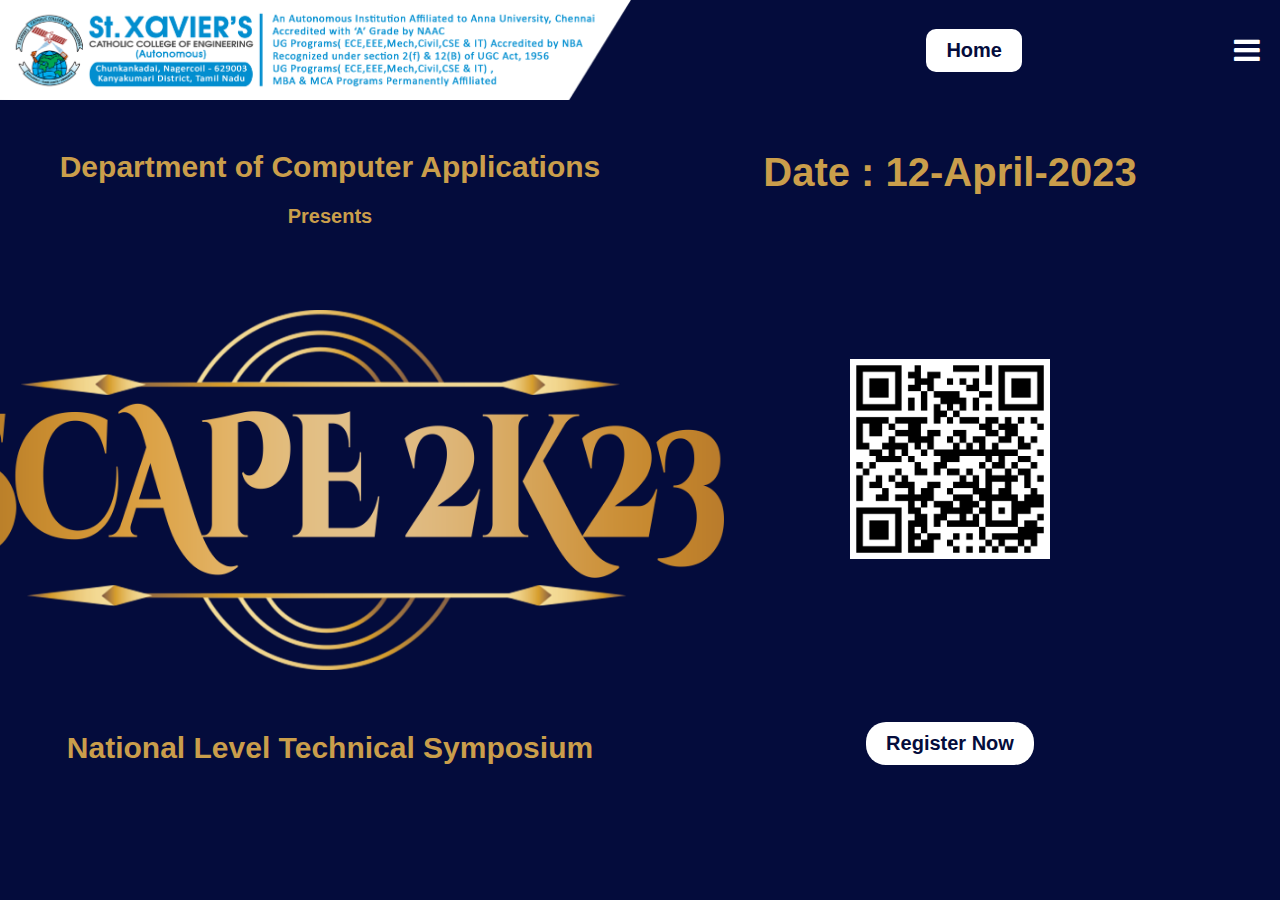
==== index.html @ 13601030 "Add files via upload" ====
<!DOCTYPE html>
<html lang="en">
<head>
    <meta charset="UTF-8">
    <meta http-equiv="X-UA-Compatible" content="IE=edge">
    <meta name="viewport" content="width=device-width, initial-scale=1.0">
    <link rel="stylesheet" href="style.css">
    <link rel="stylesheet" href="styler.css">
    <link rel="stylesheet" href="https://cdnjs.cloudflare.com/ajax/libs/font-awesome/4.7.0/css/font-awesome.min.css">
    <title>Scape-2k23</title>
</head>
<body>
    <div class="header">
        <div class="navbar">
            <div class="logo">
                <img src="images/clg-logoF.png" class="logo1"> 
                <img src="images/logo2.png" class="logo2"> 
            </div>
            <div class="navlist">
                <a href="#" class="evn en">Home</a>
                <input type="checkbox" id="click">
                <label for="click" class="menu-btn">
                    <i class="fa fa-bars"></i>
                </label>
                <ul>
                    <li><a class="active" href="#">Home</a></li>
                    <li><a href="events.html">Events</a></li>
                    <li><a href="https://forms.gle/CDaUSRPEGo5kpRst8" target="_blank">Register</a></li>
                    <li><a href="about.html">About</a></li>
                    <li><a href="contact.html">Contact</a></li>
                </ul>
            </div>
        </div>
    </div>
   
    <div class="banner">
        <div class="box">
            <p class="Head" >Department of <span></span> Computer Applications <h6>Presents</h6></p>
           
            <img class="tit"  src="images/tilte.png" alt="">
            <p class="Head" >National Level <span></span> Technical Symposium</p>
        </div>
        <div class="box">
            <div class="date">Date : 12-April-2023</div>
            <img class="qr" src="images/qrcode.png" alt="">
            <a href="https://forms.gle/CDaUSRPEGo5kpRst8" target="_blank" class="button">Register Now</a>
           
        </div>
       
    </div>
   <div class="copy">
    <p>copyright &#169; XACA</p>
   </div>
    
</body>
</html>
---- style.css ----
*{
    margin: 0;
    padding: 0;
    box-sizing: border-box;
    font-size: 20px;
    font-family: Arial, Helvetica, sans-serif;
    font-weight: bold;
    color: #ca9e4b;
}
body{
    background-color: #040c3c;
}
body::-webkit-scrollbar {
    display: none; 
  }
.header{
    min-height: 100px;
}
.navbar{
    display: flex;
    position: fixed;
    align-items: center;
    justify-content: center;
    width: 100%;
    height: 100px;
    background-color: #040c3c;
}
.navbar .logo{
    width: 70%;
    height: 100%;
}
.navbar .logo img{
    max-width: 100%;
    height: 100%;
}
.navbar .logo .logo2{
    display: none;
}
.navbar .navlist{
    display: flex;
    align-items: center;
    justify-content: flex-end;
    flex-wrap: wrap;
    width: 30%;
    height: 100%;   
}
.navbar .navlist ul li{
    list-style: none;
    display: inline;
    margin-right: 30px;
}
.navbar .navlist ul li a{
    list-style: none;
    text-decoration: none;
}
.navbar .navlist ul{ 
    list-style: none;
}
.navbar .menu-btn i{
    color: #fff;
    font-size: 30px;
    margin: 20px;
    cursor: pointer;

}
  input[type="checkbox"]{
    display: none;
  }
.navlist ul li{
    display: inline-block;
    padding: 10px;
}
.navlist ul li a{
    text-decoration: none;
    color: white;
   
}
.navlist ul li a.active,
.navlist ul li a:hover{
    color:#ca9e4b;
}
.navlist .menu-btn {
    display: flex;
    align-items:start;
    justify-content:center;
    background:none;
}
#click:checked ~ .menu-btn i:before{
    content: "\f00d";
}
.navlist ul{
    position: fixed;
    top: 100px;
    left: -100%;
    height: 100%;
    width: 20%;
    text-align: center;
    display: block;
    transition: all 0.3s ease;
    background-color: black;
}
#click:checked ~ ul{
    left: 0;
    right: 0;
}
.navlist ul li{
    width: 100%;
}
.navlist ul li a{
    width: 100%;
    display: block;
    transition: 0.6s cubic-bezier(0.68, -0.55, 0.265, 1.55);
}
#click:checked ~ ul li a{
    margin: 0px;
}
.banner{
    display: flex;
    justify-content: center;
    align-items: center;
    flex-wrap: wrap;
    flex-direction: row;
    margin: 20px;
  }
.Head{
    font-size: 30px;
    
}
.now{
    text-decoration: none;
}
h6{
    margin: 0%;
    padding: 0%;
}
.banner .tit{
    margin: 40px;
    width:auto;
    height:40vh;
}
.banner .qr{
    margin: 40px;
    width:200px;
    height:200px;
}
.box{
    display: flex;
    flex-direction: column;
    align-items: center;
    justify-content: space-between;
    width:50%;
    height:75vh;
    padding: 30px;
    
}
.date{
    font-size:40px;
}
.button {
    text-decoration: none;
    padding: 10px 20px;
    background-color: white;
    color: #040c3c;
    border-radius: 20px;
}
.copy{
    background-color: #fff;
    height:50px;
   display: none;
}
.copy p{
    color: #040c3c;
    font-size: 15px;
}
.events{
    display: flex;
    align-items: center;
    justify-content: center;
    flex-direction: column;
    width: 100%;
    margin: 20px;
}
.event{
    width:80%;
    height:400px;
    display: flex;
    align-items: center;
    justify-content: start;
   
    gap: 20px;
}
.left{
    width: 50%;
}
.right{
    display: flex;
    flex-direction: column;
    align-items: flex-start;
    justify-content:center;
    width: 50%;
    
}
.headd{
    display: none;
}
.evn{
    padding: 20px;
}
.left img {
    width: 100%;
    height: 100%;

}
.right li {
    
    list-style: upper-roman;
    list-style-position: outside;
    padding-left: 20px;
    padding-right: 20px;
    padding-bottom:10px;
    color: #fff;
    font-weight: lighter;
    
}
.en{
    margin-right:50%;
    padding:10px 20px;
    background-color: #fff;
    color:#040c3c;
    text-decoration: none;
    border-radius:10px;
}
.head{
    margin: 10px;
}
.cards{
    display: flex;
    align-items: center;
    justify-content: center;
    height: 80vh;
    
}
.carding{
    display: flex;display: flex;
    flex-wrap: wrap;
    align-items: center;
    justify-content: center;
    
    height: 100%;
    width: 70%;
    
}
.team{
    display: flex;
    align-items: center;
    justify-content: center;
}
.card{
    height: 200px;
    width: 250px;
    background-color: #fff;
    border-radius:20px ;
    margin-left: 30px;
    margin-bottom: 10px;
    align-items: center;
    justify-content: center;
    flex-direction: column;
    display: flex;
    
}
.round{
    width: 60%;
    height: 70%;
    
}
.Cardname{
    padding-top: 10px;
    color: #040c3c;
}
.Cardname1{
    font-size: small;
    color: #040c3c;
}
.round img{
    height: 100%;
    border-radius: 100%;
}
.contactus{
    display: flex;
    align-items: center;
    justify-content: center;
    flex-direction: column;
    height: 100%;
    width: 100%;
    background-color: white;
    flex-wrap: wrap;
}
.cbar{
    height: 100%;
    width: 60%;
    display: flex;
    align-items: center;
    justify-content: center;
    
}
.contactus h1{
    color: #040c3c;
    font-size: 30px;
    padding: 20px;
    font-weight: bold;
}
.per{
    margin-left: 20px;
    height: 100px;
    width:200px;
    background-color: #040c3c;
    display: flex;
    align-items: center;
    flex-direction: column;
    justify-content:center ;
    
    border-radius: 20px;
}
.per p{
    color: white;
    font-size: 15px;
    font-weight: normal;
}
.per h3{
    color: white;
    font-size: 20px;
}
.per h5{
    color: white;
    font-size: 15px;
    font-weight: normal;
}
.about{
    display: flex;
    align-items: center;
    justify-content: center;
    height: 80vh;
    width:100%;
}
.cls{
    display: flex;
    justify-content: flex-start;
    align-items: center;
    flex-direction: column;
    width:70%;
    height: 100%;

}
.heading{
    margin-top: 30px;
    margin-bottom: 30px;
    height: auto;
    width:100%;
    display: flex;
    align-items: flex-start;
    background-color: #040c3c;
    justify-content: flex-start;
}
.heading p{
    font-size: 30px;
    
}
.fine{
    font-size: larger;
    padding-left: 50px;
    color:white;
    font-weight: normal;
}
.ji{
    margin-top:50px;
}
.cls img{
    display: none;
}
---- styler.css ----
@media only screen and (max-width: 680px){
    .navbar{
        background-color: white;
        color: black;
    }
    .navbar .logo{
        width: 100%;
        height: 100%;
    }
    .navbar .logo img{
        max-width: 100%;
        height: 100%;
    }
    .navbar .navlist{
        width: 20%;
        height: 100%;   
    }
    .navbar .logo .logo1{
        display: none;
    }
    .navbar .logo .logo2{
        display: inline;
        background-color: white;
    }
    .navbar .menu-btn i{
        color:black;
        font-size: 30px;
        margin: 20px;
       
        cursor: pointer;
    }
    .navlist ul{
        position: fixed;
        top: 100px;
        left: -100%;
        height: 100%;
        width: 100%;
        text-align: center;
        display: block;
        transition: all 0.3s ease;
        background-color: black;
    }
    h6{
        display: none;
    }
    .banner{
        display: flex;
        justify-content: center;
        align-items: center;
        flex-wrap: wrap;
        flex-direction: column;
        margin: 0px; 
    }
    .box{
        display: flex;
        flex-direction: column;
        align-items: center;
        justify-content:center;
        width:80%;
        height:auto;
        padding: 10px;
        margin-top: 20px;
    }

    .banner .tit{
        margin: 40px;
        width:100%;
        height:auto;
    }
    .date{
        font-size:25px;
    }
    .button {
        margin:20px;
    }
    .qr{
        height: 100px;
        width: 100px;
    }
    .copy{
        background-color: #fff;
        height:50px;
        display:flex;
        justify-content: center;
        align-items: center;
        margin-top:20px;
    }
    .events{
        display: flex;
        align-items: center;
        justify-content: center;
        flex-direction: column;
        width: 100%;
       margin: 0%;
    }
    .event{
        width:80%;
        height:auto;
        display: flex;
        align-items: center;
        justify-content: center;
        flex-direction: column;

    }
    .rv{
        width:80%;
        height:auto;
        display: flex;
        align-items: center;
        justify-content: center;
        flex-direction: column-reverse;

    }
    .left{
        width: 100%;
    }
    .right{
        display: flex;
        flex-direction: column;
        align-items:flex-start;
        justify-content:space-between;
        width: 100%;
        flex-wrap: wrap;
        
    }
    .evn{
        padding-top: 10px;
        padding-left: 0px;
        font-size: 18px;
    }
    .left img {
        width: 100%;
        height: 100%;
    
    }
    .right li {
        
        list-style: upper-roman;
        list-style-position: outside;
        padding-left: 20px;
        padding-right: 0px;
        padding-bottom:10px;
        color: #fff;
        font-weight: normal;
        font-size: 15px;
        
    }
    .head{
        display:flex;
        align-items: center;
        justify-content: center;
        flex-direction: column;
        
        font-size:20px;
    }
    .headd{
        display:flex;
        align-items: center;
        justify-content: center;
        flex-direction: column;
        font-size:25px;
        padding-bottom: 0%;
    }
    .en{
        display: none;
    }
    .Head{
        display:flex;
        align-items: center;
        justify-content: center;
        flex-direction: column;
        font-size: 23px;
    }
    .cards{
        display: flex;
        align-items: center;
        justify-content: center;
        height: auto;
        
    }
    .contactus{
        display: flex;
        align-items: center;
        justify-content: center;
    }
    .contactus h1{
        color: #040c3c;
        font-size: 20px;
        padding: 0px;
        margin: 20px;
       
        font-weight: bold;
    }
    .about{
        display: flex;
        align-items: center;
        justify-content: center;
        height:auto;
        width:100%;
    }
    .card{
        height: 200px;
        width: 250px;
        background-color: #fff;
        border-radius:20px ;
        margin-left: 0px;
        margin-bottom: 20px;
        align-items: center;
        justify-content: center;
        flex-direction: column;
        display: flex;
        
    }
    .cbar{
        height: 100%;
        width: 100%;
        display: flex;
        align-items: center;
        justify-content: center;
        flex-direction: column;
        
    }
    .per{
        margin-bottom: 20px;
        height: 100px;
        margin-left: 0;
        width:200px;
        background-color: #040c3c;
        display: flex;
        align-items: center;
        flex-direction: column;
        justify-content:center ;
        
        border-radius: 20px;
    }
    .heading p{
        font-size: 20px;
        
    }
    .cls{
        display: flex;
        align-items: center;
        justify-content: center;
        height:auto;
        width:80%;
        margin-bottom: 30px;
    }
    .heading{
        margin-top: 30px;
        margin-bottom: 30px;
        
        width:100%;
        display: flex;
        align-items: center;
        background-color: #040c3c;
        justify-content:space-between;
    }
    .fine{
        font-size:medium;
        padding-left: 20px;
        font-weight: normal;
        color:white
    }
    .cls img{
        display: block;
        width: 200px;
        height: 200px;
    }
    .ji{
        margin-bottom:30px;
        margin-top:20px;
    }
}
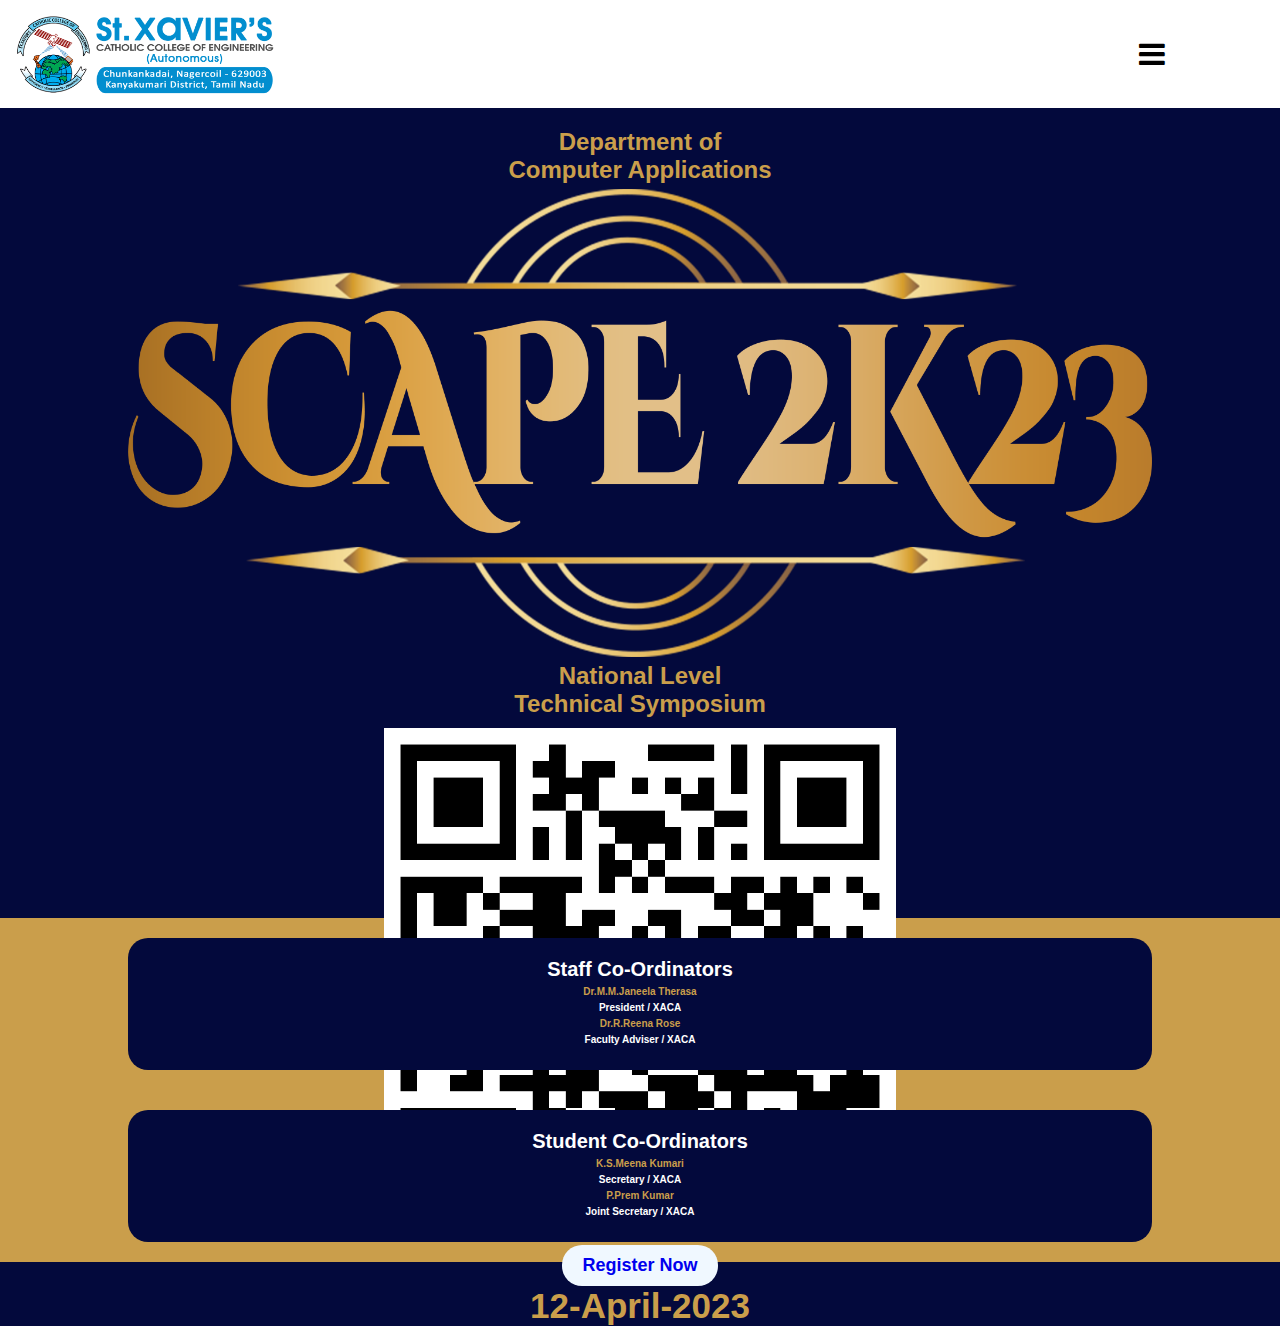
==== commit d9827e4b: "Add files via upload" ====
--- a/index.html
+++ b/index.html
@@ -4,53 +4,88 @@
     <meta charset="UTF-8">
     <meta http-equiv="X-UA-Compatible" content="IE=edge">
     <meta name="viewport" content="width=device-width, initial-scale=1.0">
+    <title>Scape-2k23</title>
+    <link rel="stylesheet" href="https://cdnjs.cloudflare.com/ajax/libs/font-awesome/4.7.0/css/font-awesome.min.css">
+    <link rel="website icon" href="images/favi.png">
     <link rel="stylesheet" href="style.css">
     <link rel="stylesheet" href="styler.css">
-    <link rel="stylesheet" href="https://cdnjs.cloudflare.com/ajax/libs/font-awesome/4.7.0/css/font-awesome.min.css">
-    <title>Scape-2k23</title>
 </head>
 <body>
-    <div class="header">
-        <div class="navbar">
-            <div class="logo">
-                <img src="images/clg-logoF.png" class="logo1"> 
-                <img src="images/logo2.png" class="logo2"> 
+    <div class="navbar">
+        <div class="navlogo">
+            <img class="logo1" src="images/clg-logoF.png" alt="">
+            <img class="logo2" src="images/logo2.png" alt="">
+        </div>  
+        <div class="navlist">
+            <input type="checkbox" id="click">
+            <label for="click" class="menu-btn">
+                <i class="fa fa-bars"></i>
+            </label>
+            <ul>
+                <li><a class="active" href="#">Home</a></li>
+                <li><a href="events.html">Events</a></li>
+                <li><a href="https://forms.gle/CDaUSRPEGo5kpRst8" target="_blank">Register</a></li>
+                <li><a href="about.html">About</a></li>
+                <li><a href="contact.html">Contact</a></li>
+            </ul>
+        </div>
+    </div>
+    <div class="space"></div>
+    <div class="banner">
+        <div class="boxes">
+            <div class="leftbox">
+               
+                <img class="leftevent" src="images/samp1.png" alt="">
+                <p class="smallheading">Paperenza</p>
+                <img class="leftevent" src="images/samp2.png" alt="">
+                <p class="smallheading">Pixel Perfect</p>
+                <img class="leftevent" src="images/samp5.png" alt="">
+                <p class="smallheading">Cimex Tersus</p>
+                
             </div>
-            <div class="navlist">
-                <a href="#" class="evn en">Home</a>
-                <input type="checkbox" id="click">
-                <label for="click" class="menu-btn">
-                    <i class="fa fa-bars"></i>
-                </label>
-                <ul>
-                    <li><a class="active" href="#">Home</a></li>
-                    <li><a href="events.html">Events</a></li>
-                    <li><a href="https://forms.gle/CDaUSRPEGo5kpRst8" target="_blank">Register</a></li>
-                    <li><a href="about.html">About</a></li>
-                    <li><a href="contact.html">Contact</a></li>
-                </ul>
+            <div class="centerbox">
+                <p class="Heading Main">Department of <span></span> Computer Applications</p>
+                
+                <img src="images/LOGO.png" alt="" class="title">
+                <p class="Heading">National Level <span></span>Technical Symposium</p>
+                <img src="images/qrcode.png" alt="" class="qrc">
+                <a href="#" class="reg">Register Now</a>
+                
+
+                <p class="bigHeading">12-April-2023</p>
             </div>
+            <div class="rightbox">
+                <img class="rightevent" src="images/samp3.png" alt="">
+                <p class="smallheading">Kviz</p>
+                <img class="rightevent" src="images/qrcode.png" style="padding:20px;" alt="">
+                <p class="smallheading">Google Form</p>
+                <img class="rightevent" src="images/samp4.png" alt="">
+                <p class="smallheading">Bug Hunt</p>
+               
+            </div>
+        </div>
+
+    </div>
+
+    <div class="coord">
+        <div class="cor">
+            <div class="leftcor">
+                <p class="Heading hi" style="color: white;">Staff Co-Ordinators</p>
+                <h3 class="NormalHead"  >Dr.M.M.Janeela Therasa</h3>
+                <h3 class="NormalHead" style="color: white;"  >President / XACA</h3>
+                <h3 class="NormalHead"  >Dr.R.Reena Rose</h3>
+                <h3 class="NormalHead" style="color: white;"  >Faculty Adviser / XACA</h3>
+            </div>
+            <div class="rightcor">
+                <p class="Heading hi"  style="color: white;">Student Co-Ordinators</p>
+                <h3 class="NormalHead"  >K.S.Meena Kumari</h3>
+                <h3 class="NormalHead" style="color: white;" >Secretary / XACA</h3>
+                <h3 class="NormalHead"  >P.Prem Kumar</h3>
+                <h3 class="NormalHead" style="color: white;"  >Joint Secretary / XACA</h3>
+            </div>
+            
         </div>
     </div>
    
-    <div class="banner">
-        <div class="box">
-            <p class="Head" >Department of <span></span> Computer Applications <h6>Presents</h6></p>
-           
-            <img class="tit"  src="images/tilte.png" alt="">
-            <p class="Head" >National Level <span></span> Technical Symposium</p>
-        </div>
-        <div class="box">
-            <div class="date">Date : 12-April-2023</div>
-            <img class="qr" src="images/qrcode.png" alt="">
-            <a href="https://forms.gle/CDaUSRPEGo5kpRst8" target="_blank" class="button">Register Now</a>
-           
-        </div>
-       
-    </div>
-   <div class="copy">
-    <p>copyright &#169; XACA</p>
-   </div>
-    
 </body>
 </html>--- a/style.css
+++ b/style.css
@@ -1,83 +1,64 @@
 *{
-    margin: 0;
-    padding: 0;
+    margin: 0%;
+    padding: 0%;
     box-sizing: border-box;
-    font-size: 20px;
     font-family: Arial, Helvetica, sans-serif;
-    font-weight: bold;
-    color: #ca9e4b;
 }
 body{
-    background-color: #040c3c;
+    width: 100%;
+    height: 100vh;
+    background-color:#03093c
 }
 body::-webkit-scrollbar {
     display: none; 
-  }
-.header{
-    min-height: 100px;
+}
+.logo2{
+    display: none;
 }
 .navbar{
-    display: flex;
     position: fixed;
-    align-items: center;
-    justify-content: center;
-    width: 100%;
-    height: 100px;
-    background-color: #040c3c;
-}
-.navbar .logo{
+    width:100%;
+    height:15%;
+    display:flex;
+    align-items: center;
+    justify-content: space-between;
+    background-color:#03093c;
+}
+.navlogo{
     width: 70%;
     height: 100%;
 }
-.navbar .logo img{
-    max-width: 100%;
-    height: 100%;
-}
-.navbar .logo .logo2{
-    display: none;
-}
-.navbar .navlist{
-    display: flex;
-    align-items: center;
-    justify-content: flex-end;
-    flex-wrap: wrap;
-    width: 30%;
-    height: 100%;   
-}
-.navbar .navlist ul li{
+.navlogo img{
+    width: auto;
+    height: 100%;
+}
+.navlist{
+    display: flex;
+    align-items: center;
+    justify-content: center;
+    width: 10%;
+    height: 100%;
+ 
+}
+.navlist ul{
     list-style: none;
+}
+.navlist ul li{
     display: inline;
-    margin-right: 30px;
-}
-.navbar .navlist ul li a{
-    list-style: none;
+}
+.navlist ul li a{
+    color: aliceblue;
     text-decoration: none;
-}
-.navbar .navlist ul{ 
-    list-style: none;
-}
-.navbar .menu-btn i{
+    font-weight: bold;
+}
+.navlist .menu-btn i{
     color: #fff;
     font-size: 30px;
-    margin: 20px;
+    margin: 50px;
     cursor: pointer;
-
-}
-  input[type="checkbox"]{
+}
+input[type="checkbox"]{
     display: none;
-  }
-.navlist ul li{
-    display: inline-block;
-    padding: 10px;
-}
-.navlist ul li a{
-    text-decoration: none;
-    color: white;
-   
-}
-.navlist ul li a.active,
-.navlist ul li a:hover{
-    color:#ca9e4b;
 }
 .navlist .menu-btn {
     display: flex;
@@ -90,7 +71,7 @@
 }
 .navlist ul{
     position: fixed;
-    top: 100px;
+    top: 15%;
     left: -100%;
     height: 100%;
     width: 20%;
@@ -105,275 +86,314 @@
 }
 .navlist ul li{
     width: 100%;
+    
 }
 .navlist ul li a{
     width: 100%;
+    
     display: block;
     transition: 0.6s cubic-bezier(0.68, -0.55, 0.265, 1.55);
 }
 #click:checked ~ ul li a{
-    margin: 0px;
+    margin-top: 30px;
+}
+.space{
+    width:100%;
+    height:15%;
 }
 .banner{
-    display: flex;
-    justify-content: center;
-    align-items: center;
-    flex-wrap: wrap;
+   
+    width: 100%;
+    height:85%;
+    display: flex;
+    align-items: center;
+    justify-content: center;
+}
+.boxes{
+    width:80%;
+    height:100%;
+    display: flex;
+    align-items: center;
+    justify-content: space-between;
+    
+}
+.leftbox,.rightbox{
+    width: 25%;
+    height:100%;
+    display: flex;
+    justify-content: center;
+    align-items: center;
+    flex-direction: column;
+}
+.centerbox{
+    width: 55%;
+    height:100%;
+    display: flex;
+    justify-content:  space-around;
+    flex-direction: column;
+    align-items: center;
+}
+.Heading{
+    margin:5px;
+    color: #ca9e4b;
+    font-size: 25px;
+    font-weight: bold;
+    transition: all 0.5s ease;
+}
+.title{
+   width:100%;
+   height: auto;
+   transition: all 0.5s ease;
+}
+.reg{
+    text-decoration: none;
+    font-size: 20px;
+    font-weight: bold;
+    padding: 10px 20px;
+    background-color: aliceblue;
+    border-radius: 20px;
+    transition: all 0.5s ease;
+}
+.leftevent,.rightevent{
+    height: 150px;
+    width: 150px;
+}
+.smallheading{
+    color: #ca9e4b;
+    font-size: 15px;
+    margin:5px;
+    font-weight: bold;
+    transition: all 0.5s ease;
+}
+.bigHeading{
+    color: #ca9e4b;
+    font-size: 40px;
+    font-weight: bold;
+    transition: all 0.5s ease;
+}
+.coord{
+    width: 100%;
+    height:85%;
+    display: flex;
+    align-items: center;
+    justify-content: center;
+    background-color: #ca9e4b;
+    flex-wrap: wrap;
+    flex-direction: column;
+}
+.cor{
+    width: 80%;
+    height: 40%;
+    display: flex;
+    align-items: center;
+    justify-content: space-between;
+   
+}
+.leftcor,.rightcor{
+    background-color: #03093c;
+    height: 100%;
+    width: 45%;
+    padding: 40px;
+    border-radius: 20px;
+}
+.qrc{
+    display: none;
+}
+.NormalHead{
+    color: #ca9e4b;
+    font-size: 18px;
+    font-weight: bold;
+    transition: all 0.5s ease;
+    margin: 5px;
+}
+.evn{
     flex-direction: row;
-    margin: 20px;
-  }
-.Head{
-    font-size: 30px;
-    
-}
-.now{
+    display: flex;
+    justify-content: center;
+    align-items: center;
+
+    
+}
+.hole{
+    display: flex;
+    align-items: center;
+    justify-content: center;
+    flex-direction: column;
+}
+.image{
+    width: 50%;
+    margin: 20px;
+}
+.image img{
+    width: 100%;
+  
+    
+}
+.navlist ul li a.active,
+.navlist ul li a:hover{
+    color:#ca9e4b;
+}
+.content{
+    width: 60%;
+}
+.events{
+    flex-direction: row;
+    display: flex;
+    justify-content: center;
+    align-items: center;
+    width:80%;
+}
+ .ev{
+    margin: 20px;
+    color: #ca9e4b;
+    font-weight: bold;
+    font-size: 22px;
+}
+.content li{
     text-decoration: none;
-}
-h6{
-    margin: 0%;
-    padding: 0%;
-}
-.banner .tit{
-    margin: 40px;
-    width:auto;
-    height:40vh;
-}
-.banner .qr{
-    margin: 40px;
+    margin: 10px 20px;
+    list-style: none;
+    font-size: 17px;
+    color: #fff;
+   
+}
+.rv{
+    flex-direction:row-reverse;
+}
+.Team{
+    text-align: center;
+    margin: 30px;
+
+}
+.Teame{
+    height: 50px;
+    text-align: center;
+    margin: 20px;
+    color: #ca9e4b;
+    font-size: 22px;
+    font-weight: bold;
+}
+
+.bigBox{
+    height: auto;
+    width: 100%;
+   
+    display: flex;
+    align-items: center;
+    justify-content: center;
+}
+.association{
+    height: auto;
+    width: 80%;
+
+    display: flex;
+    align-items: center;
+    justify-content: center;
+    flex-wrap: wrap;
+}
+.box{
+    height: auto;
+    max-width: 500px;
+    
+    margin: 20px;
+    margin-top: 0px;
+    display: flex;
+    flex-direction: column;
+    align-items: center;
+    justify-content: flex-start;
+}
+.box img{
+    width:90%;
+    height: auto;
+}
+.Staff img{
+    width:300px;
+    
+    height: 200px;
+}
+.SName{
+    font-size: 20px;
+    margin-top: 20px;
+    color: #ca9e4b;
+    font-weight: bold;
+}
+.Staff{
+    height: auto;
+    max-width: 300px;
+    
+    margin: 20px;
+    margin-top: 0px;
+    display: flex;
+    flex-direction: column;
+    align-items: center;
+    justify-content: flex-start;
+    flex-wrap: wrap;
+}
+.staff{
+    align-items: center;
+    justify-content:center;
+    flex-wrap: wrap;
+}
+.stud{
+    height: auto;
     width:200px;
-    height:200px;
-}
-.box{
-    display: flex;
-    flex-direction: column;
-    align-items: center;
-    justify-content: space-between;
-    width:50%;
-    height:75vh;
-    padding: 30px;
-    
-}
-.date{
-    font-size:40px;
-}
-.button {
-    text-decoration: none;
-    padding: 10px 20px;
-    background-color: white;
-    color: #040c3c;
+    
+    margin: 20px;
+    margin-top: 0px;
+    display: flex;
+    flex-direction: column;
+    align-items: center;
+    justify-content: flex-start;
+    flex-wrap: wrap;
+}
+
+.stud img{
+    width:100%;
+    
+    height: 200px;
+}
+.Student{
+    height: auto;
+    width: 80%;
+
+    display: flex;
+    align-items: center;
+    justify-content: center;
+    flex-wrap: wrap;
+}
+.contact{
+    height:300px;
+    width: 100%;
+    background-color: black;
+    display: flex;
+    align-items: center;
+    justify-content: center;
+    flex-direction: column;
+}
+.contactbox{
+    height:60%;
+    width: 80%;
+    display: flex;
+    align-items: center;
+    justify-content: center;
+}
+.cbox{
+    margin: 0px 20px;
+    width: 40%;
+    height: 100%;
+    background-color: #ca9e4b;
     border-radius: 20px;
-}
-.copy{
-    background-color: #fff;
-    height:50px;
-   display: none;
-}
-.copy p{
-    color: #040c3c;
-    font-size: 15px;
-}
-.events{
-    display: flex;
-    align-items: center;
-    justify-content: center;
-    flex-direction: column;
-    width: 100%;
-    margin: 20px;
-}
-.event{
-    width:80%;
-    height:400px;
-    display: flex;
-    align-items: center;
-    justify-content: start;
-   
-    gap: 20px;
-}
-.left{
-    width: 50%;
-}
-.right{
-    display: flex;
-    flex-direction: column;
-    align-items: flex-start;
-    justify-content:center;
-    width: 50%;
-    
-}
-.headd{
-    display: none;
-}
-.evn{
-    padding: 20px;
-}
-.left img {
-    width: 100%;
-    height: 100%;
-
-}
-.right li {
-    
-    list-style: upper-roman;
-    list-style-position: outside;
-    padding-left: 20px;
-    padding-right: 20px;
-    padding-bottom:10px;
-    color: #fff;
-    font-weight: lighter;
-    
-}
-.en{
-    margin-right:50%;
-    padding:10px 20px;
-    background-color: #fff;
-    color:#040c3c;
-    text-decoration: none;
-    border-radius:10px;
-}
-.head{
-    margin: 10px;
-}
-.cards{
-    display: flex;
-    align-items: center;
-    justify-content: center;
-    height: 80vh;
-    
-}
-.carding{
-    display: flex;display: flex;
-    flex-wrap: wrap;
-    align-items: center;
-    justify-content: center;
-    
-    height: 100%;
-    width: 70%;
-    
-}
-.team{
-    display: flex;
-    align-items: center;
-    justify-content: center;
-}
-.card{
-    height: 200px;
-    width: 250px;
-    background-color: #fff;
-    border-radius:20px ;
-    margin-left: 30px;
-    margin-bottom: 10px;
-    align-items: center;
-    justify-content: center;
-    flex-direction: column;
-    display: flex;
-    
-}
-.round{
-    width: 60%;
-    height: 70%;
-    
-}
-.Cardname{
-    padding-top: 10px;
-    color: #040c3c;
-}
-.Cardname1{
-    font-size: small;
-    color: #040c3c;
-}
-.round img{
-    height: 100%;
-    border-radius: 100%;
-}
-.contactus{
-    display: flex;
-    align-items: center;
-    justify-content: center;
-    flex-direction: column;
-    height: 100%;
-    width: 100%;
-    background-color: white;
-    flex-wrap: wrap;
-}
-.cbar{
-    height: 100%;
-    width: 60%;
-    display: flex;
-    align-items: center;
-    justify-content: center;
-    
-}
-.contactus h1{
-    color: #040c3c;
-    font-size: 30px;
-    padding: 20px;
-    font-weight: bold;
-}
-.per{
-    margin-left: 20px;
-    height: 100px;
-    width:200px;
-    background-color: #040c3c;
-    display: flex;
-    align-items: center;
-    flex-direction: column;
-    justify-content:center ;
-    
-    border-radius: 20px;
-}
-.per p{
-    color: white;
-    font-size: 15px;
-    font-weight: normal;
-}
-.per h3{
-    color: white;
+    display: flex;
+    align-items: center;
+    justify-content: center;
+    flex-direction: column;
+}
+.cname{
+    text-align: center;
+    font-weight: bold;
     font-size: 20px;
-}
-.per h5{
-    color: white;
-    font-size: 15px;
-    font-weight: normal;
-}
-.about{
-    display: flex;
-    align-items: center;
-    justify-content: center;
-    height: 80vh;
-    width:100%;
-}
-.cls{
-    display: flex;
-    justify-content: flex-start;
-    align-items: center;
-    flex-direction: column;
-    width:70%;
-    height: 100%;
-
-}
-.heading{
-    margin-top: 30px;
-    margin-bottom: 30px;
-    height: auto;
-    width:100%;
-    display: flex;
-    align-items: flex-start;
-    background-color: #040c3c;
-    justify-content: flex-start;
-}
-.heading p{
-    font-size: 30px;
-    
-}
-.fine{
-    font-size: larger;
-    padding-left: 50px;
-    color:white;
-    font-weight: normal;
-}
-.ji{
-    margin-top:50px;
-}
-.cls img{
-    display: none;
+    margin: 2px;
+}
+.hes{
+    font-size: 25px;
 }--- a/styler.css
+++ b/styler.css
@@ -1,273 +1,258 @@
-@media only screen and (max-width: 680px){
-    .navbar{
-        background-color: white;
-        color: black;
-    }
-    .navbar .logo{
-        width: 100%;
-        height: 100%;
-    }
-    .navbar .logo img{
-        max-width: 100%;
-        height: 100%;
-    }
-    .navbar .navlist{
-        width: 20%;
-        height: 100%;   
-    }
-    .navbar .logo .logo1{
+@media only screen and (max-width: 1280px){
+    body{
+        background-color:#03093c;
+        color: aliceblue;
+    }
+    .logo1{
         display: none;
     }
-    .navbar .logo .logo2{
+    .logo2{
         display: inline;
-        background-color: white;
-    }
-    .navbar .menu-btn i{
-        color:black;
-        font-size: 30px;
-        margin: 20px;
-       
-        cursor: pointer;
     }
     .navlist ul{
         position: fixed;
-        top: 100px;
+        top: 12vh;
         left: -100%;
-        height: 100%;
+        bottom: 0;
+        height: 100vh;
         width: 100%;
         text-align: center;
         display: block;
         transition: all 0.3s ease;
         background-color: black;
     }
-    h6{
+   .navbar{
+        width: 100%;
+        height: 12vh;
+        background-color: white;
+    }
+    .navlogo{
+        height: 100%;
+        width: 60%;
+    }
+    .navlist{
+        height: 100%;
+        width: 20%;
+    }
+    .navlist .menu-btn i{
+        color: black;
+        padding: 20px;
+    }
+    .Main{
+        margin-top: 20px;
+    }
+    .navlist ul{
+        height: 100%;
+        width: 100%;
+    }
+    .space{
+        width: 100%;
+        height: 12vh;
+    }
+    .banner{
+        height:90%;
+        margin-bottom: 0px;
+    }
+    .boxes{
+        width: 100%;
+        height: 100%;
+        justify-content: space-between;
+    }
+    
+    .leftbox,.rightbox{
+        flex-direction:row;
+        width: 0%;
+    }
+    .leftbox p,.rightbox p{
         display: none;
     }
-    .banner{
-        display: flex;
-        justify-content: center;
-        align-items: center;
-        flex-wrap: wrap;
-        flex-direction: column;
-        margin: 0px; 
+    .leftevent,.rightevent{
+       
+        display: none;
+    }
+    .centerbox{
+        height: 100%;
+       width: 80%;
+       display: flex;
+      
+       justify-content: space-around;
+        margin:0px;
+       
+    }
+    .qrc{
+        display: block;
+        width: 50%;
+        margin: 5px;
+    }
+    .Heading{
+        flex-direction: column;
+        display: flex;
+
+        align-items: center;
+        font-size: 1.5rem;
+    }
+    .bigHeading{
+        flex-direction: column;
+        display: flex;
+        
+        align-items: center;
+        font-size: 35px;
+        margin-bottom:30px;
+    }
+    .reg{
+        text-decoration: none;
+        font-size: 18px;
+        font-weight: bold;
+        padding: 10px 20px;
+        background-color: aliceblue;
+        border-radius: 20px;
+        transition: all 0.5s ease;
+        margin: 0;
+    }
+    .coord{
+        height:auto;
+        
+        align-items: center;
+        margin:0px
+    }
+    .cor{
+        flex-direction: column;
+        align-items: center;
+        justify-content: center;
+        
+    }
+    .leftcor,.rightcor{
+        width: 100%;
+        margin:20px;
+        align-items: center;
+        justify-content: center;
+        
+        padding:20px;
+    }
+    .hi{
+        
+        margin-top: 0;
+        font-size: 20px;
+    }
+    .NormalHead{
+        display: flex;
+        align-items: center;
+        justify-content: center;
+        font-size: 10px;
+        flex-direction: column;
+    }
+    .events{
+        height: auto;
+        width:100%;
+      
+        display: flex;
+        align-items: center;
+        flex-direction: column;
+        justify-content: space-between;
+    }
+    .ev{
+        margin: 20px 0px;
+        color: #ca9e4b;
+        font-weight: bold;
+        font-size: 17px;
+    }
+    .image{
+        width: 80%;
+        height: auto;
+    
+    }
+    .content{
+        width: 80%;
+        height: auto;
+     
+    }
+    .image img{
+        width: 100%;
+    }
+    .content li{
+        list-style-position: inside;
+        list-style-type:disc;
+        margin: 10px 20px;
+        
     }
     .box{
-        display: flex;
-        flex-direction: column;
-        align-items: center;
-        justify-content:center;
-        width:80%;
-        height:auto;
-        padding: 10px;
-        margin-top: 20px;
+        margin-bottom: 0px;
     }
 
-    .banner .tit{
-        margin: 40px;
-        width:100%;
-        height:auto;
-    }
-    .date{
-        font-size:25px;
-    }
-    .button {
-        margin:20px;
-    }
-    .qr{
-        height: 100px;
-        width: 100px;
-    }
-    .copy{
-        background-color: #fff;
-        height:50px;
-        display:flex;
-        justify-content: center;
-        align-items: center;
-        margin-top:20px;
-    }
-    .events{
-        display: flex;
-        align-items: center;
-        justify-content: center;
-        flex-direction: column;
-        width: 100%;
-       margin: 0%;
-    }
-    .event{
-        width:80%;
-        height:auto;
-        display: flex;
-        align-items: center;
-        justify-content: center;
-        flex-direction: column;
+    .Staff{
+        width: 80%;
+        height: auto;
+        margin: 0px;
+        justify-content: center;
+        margin-bottom: 20px;
+        
+    }
+    .staff{
+        margin: 0px;
+        
+    }
+    .SName{
+        font-size: medium;
+    }
+    .Staff img{
+        width: 100%;
+        height: 170px;
+        
+    }
+ .bigBox{
+  
+    flex-direction: column;
+ }
+ .stud{
+    height: auto;
+    width:40%;
+  
+    margin: 0%;
+   
+ }
+ .stud img{
+    height: 100px;
+    width:100px;
+ }
+ .Student{
+    flex-direction:row;
+    width: 100%;
+ 
+    margin: 0%;
+    
+ }
+ .Sname{
+    margin-top:10px;
+    text-align: center;
+    font-size: 15px;
+ }
+ .ema{
+    font-size: large;
+ }
+ .hin{
+    margin-top: 0px;
+ }
+ .side{
+    margin-bottom:20px;
+    font-size: 12px;
+ }
+ .contactbox{
+    flex-direction: column;
+  
+    justify-content: center;
+    gap: 20px;
+    
+ }
+ .cbox{
+    padding: 10px;
+    width: 80%;
+ }
+ .cname{
+    font-size: small;
+    color: black;
+ }
+ .contact{
+    height: 350px;
 
-    }
-    .rv{
-        width:80%;
-        height:auto;
-        display: flex;
-        align-items: center;
-        justify-content: center;
-        flex-direction: column-reverse;
-
-    }
-    .left{
-        width: 100%;
-    }
-    .right{
-        display: flex;
-        flex-direction: column;
-        align-items:flex-start;
-        justify-content:space-between;
-        width: 100%;
-        flex-wrap: wrap;
-        
-    }
-    .evn{
-        padding-top: 10px;
-        padding-left: 0px;
-        font-size: 18px;
-    }
-    .left img {
-        width: 100%;
-        height: 100%;
-    
-    }
-    .right li {
-        
-        list-style: upper-roman;
-        list-style-position: outside;
-        padding-left: 20px;
-        padding-right: 0px;
-        padding-bottom:10px;
-        color: #fff;
-        font-weight: normal;
-        font-size: 15px;
-        
-    }
-    .head{
-        display:flex;
-        align-items: center;
-        justify-content: center;
-        flex-direction: column;
-        
-        font-size:20px;
-    }
-    .headd{
-        display:flex;
-        align-items: center;
-        justify-content: center;
-        flex-direction: column;
-        font-size:25px;
-        padding-bottom: 0%;
-    }
-    .en{
-        display: none;
-    }
-    .Head{
-        display:flex;
-        align-items: center;
-        justify-content: center;
-        flex-direction: column;
-        font-size: 23px;
-    }
-    .cards{
-        display: flex;
-        align-items: center;
-        justify-content: center;
-        height: auto;
-        
-    }
-    .contactus{
-        display: flex;
-        align-items: center;
-        justify-content: center;
-    }
-    .contactus h1{
-        color: #040c3c;
-        font-size: 20px;
-        padding: 0px;
-        margin: 20px;
-       
-        font-weight: bold;
-    }
-    .about{
-        display: flex;
-        align-items: center;
-        justify-content: center;
-        height:auto;
-        width:100%;
-    }
-    .card{
-        height: 200px;
-        width: 250px;
-        background-color: #fff;
-        border-radius:20px ;
-        margin-left: 0px;
-        margin-bottom: 20px;
-        align-items: center;
-        justify-content: center;
-        flex-direction: column;
-        display: flex;
-        
-    }
-    .cbar{
-        height: 100%;
-        width: 100%;
-        display: flex;
-        align-items: center;
-        justify-content: center;
-        flex-direction: column;
-        
-    }
-    .per{
-        margin-bottom: 20px;
-        height: 100px;
-        margin-left: 0;
-        width:200px;
-        background-color: #040c3c;
-        display: flex;
-        align-items: center;
-        flex-direction: column;
-        justify-content:center ;
-        
-        border-radius: 20px;
-    }
-    .heading p{
-        font-size: 20px;
-        
-    }
-    .cls{
-        display: flex;
-        align-items: center;
-        justify-content: center;
-        height:auto;
-        width:80%;
-        margin-bottom: 30px;
-    }
-    .heading{
-        margin-top: 30px;
-        margin-bottom: 30px;
-        
-        width:100%;
-        display: flex;
-        align-items: center;
-        background-color: #040c3c;
-        justify-content:space-between;
-    }
-    .fine{
-        font-size:medium;
-        padding-left: 20px;
-        font-weight: normal;
-        color:white
-    }
-    .cls img{
-        display: block;
-        width: 200px;
-        height: 200px;
-    }
-    .ji{
-        margin-bottom:30px;
-        margin-top:20px;
-    }
+ }
 }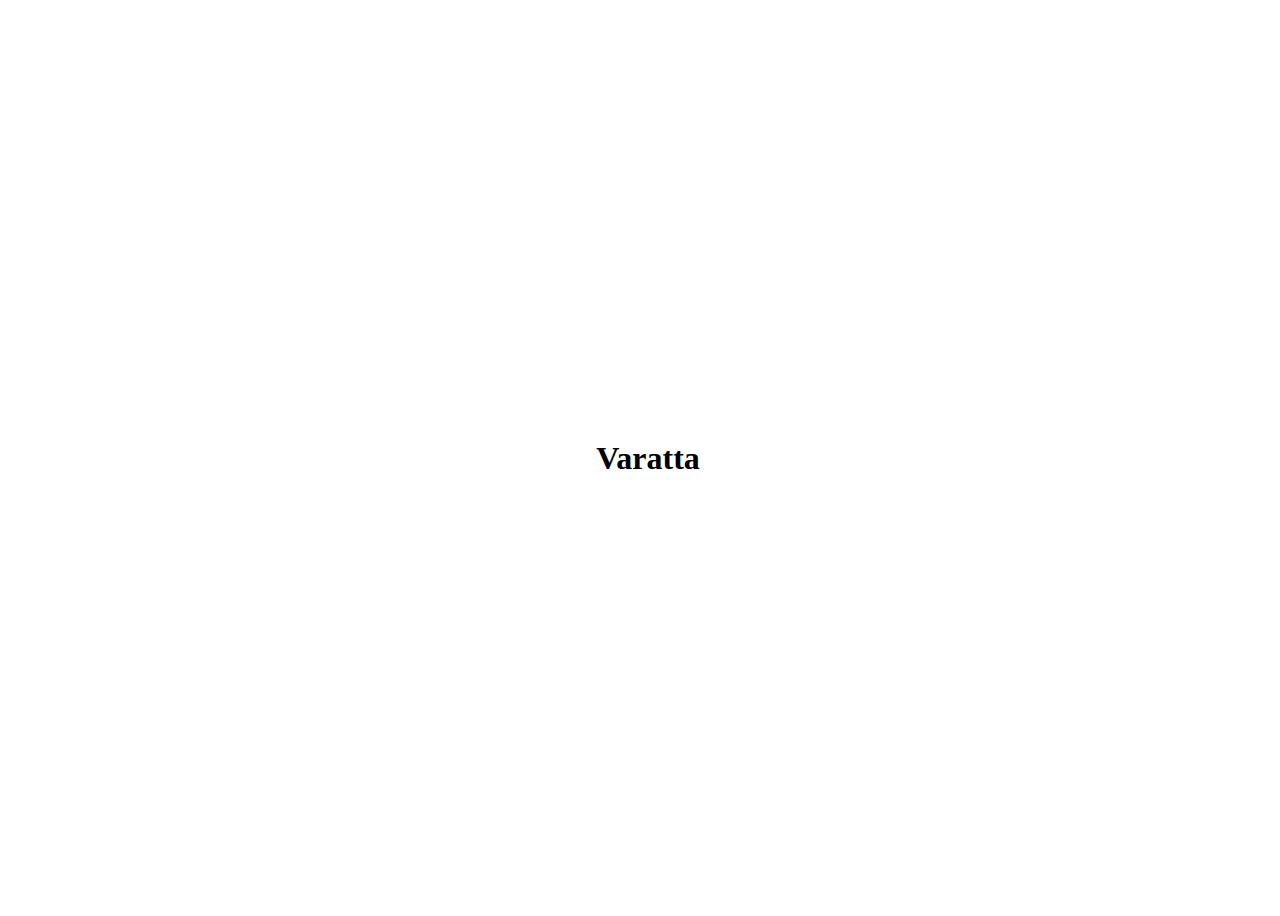
==== commit f7e0958b: "Update index.html" ====
--- a/index.html
+++ b/index.html
@@ -1,4 +1,4 @@
-<!DOCTYPE html>
+<!-- <!DOCTYPE html>
 <html lang="en">
 <head>
     <meta charset="UTF-8">
@@ -38,7 +38,7 @@
                 <img class="leftevent" src="images/samp1.png" alt="">
                 <p class="smallheading">Paperenza</p>
                 <img class="leftevent" src="images/samp2.png" alt="">
-                <p class="smallheading">Pixel Perfect</p>
+                <p class="smallheading">Poster Expo</p>
                 <img class="leftevent" src="images/samp5.png" alt="">
                 <p class="smallheading">Cimex Tersus</p>
                 
@@ -49,7 +49,7 @@
                 <img src="images/LOGO.png" alt="" class="title">
                 <p class="Heading">National Level <span></span>Technical Symposium</p>
                 <img src="images/qrcode.png" alt="" class="qrc">
-                <a href="#" class="reg">Register Now</a>
+                <a href="https://forms.gle/CDaUSRPEGo5kpRst8" target="_blank" class="reg">Register Now</a>
                 
 
                 <p class="bigHeading">12-April-2023</p>
@@ -88,4 +88,26 @@
     </div>
    
 </body>
-</html>+</html -->
+<!DOCTYPE html>
+<html>
+<head>
+<title>Page Title</title>
+</head>
+<style>
+	body{
+    width:100vw;
+    height:100vh;
+    	display:flex;
+        align-items:center;
+        justify-content:center;
+        text-align: center;
+    }
+</style>
+<body>
+
+<h1>Varatta</h1>
+</body>
+</html>
+
+
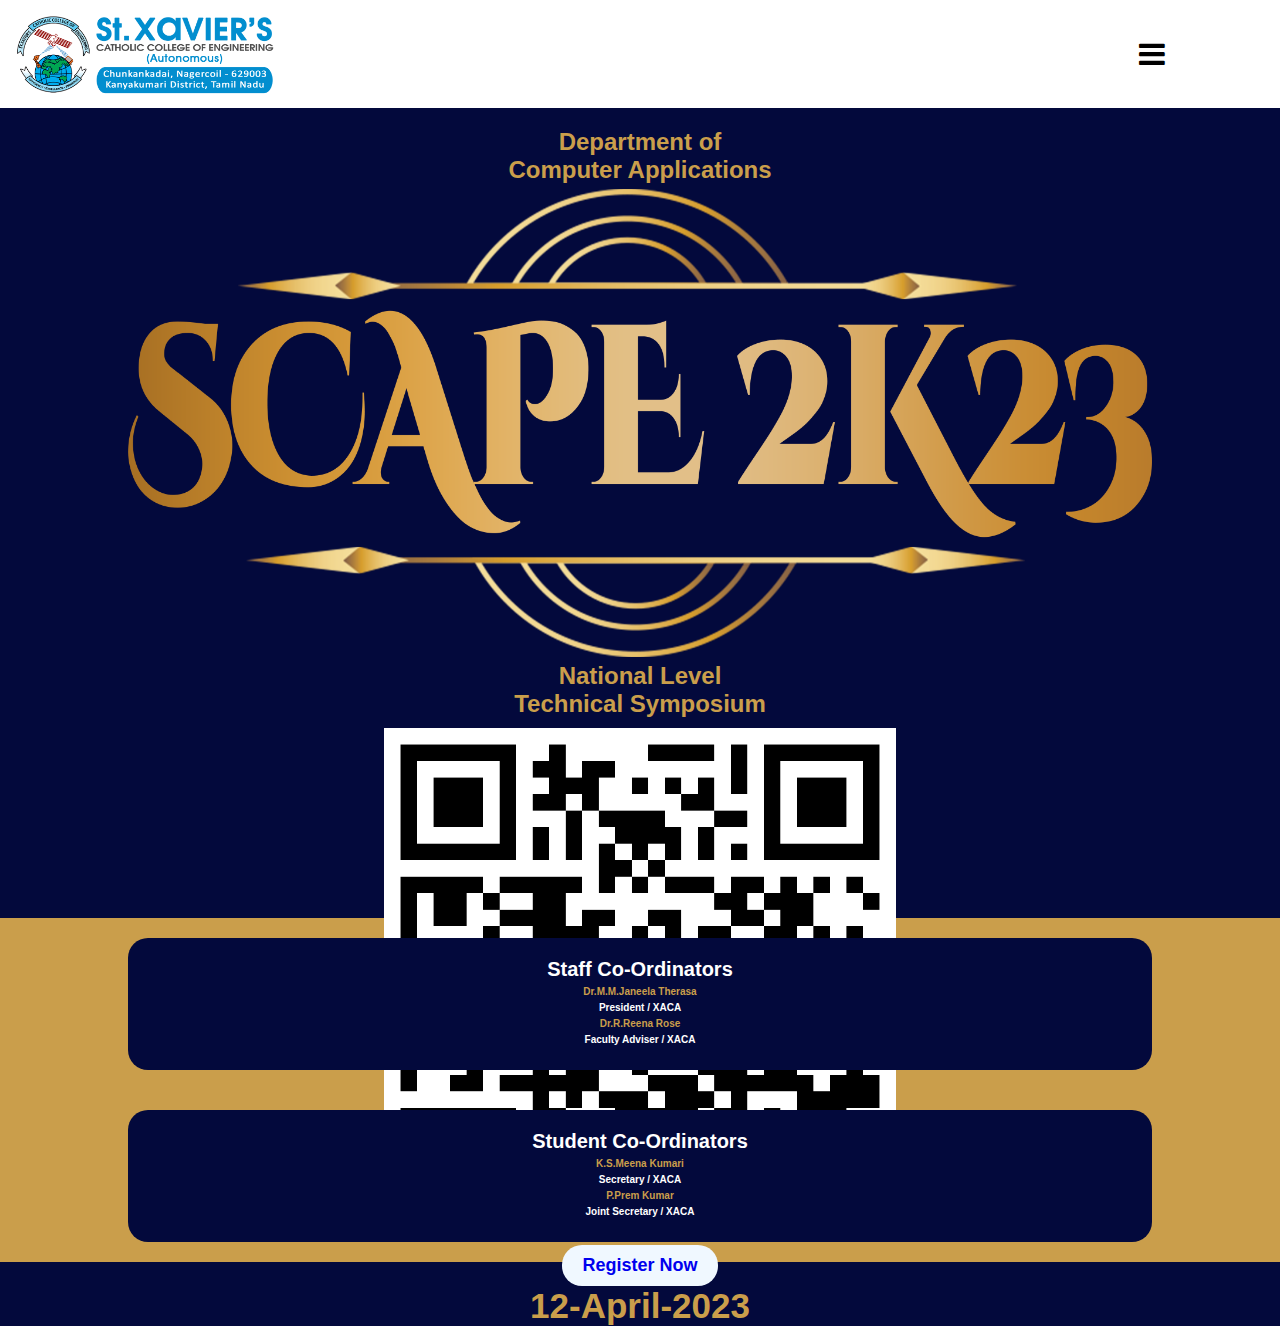
==== commit a6af32eb: "Update index.html" ====
--- a/index.html
+++ b/index.html
@@ -1,4 +1,4 @@
-<!-- <!DOCTYPE html>
+<!DOCTYPE html>
 <html lang="en">
 <head>
     <meta charset="UTF-8">
@@ -88,8 +88,8 @@
     </div>
    
 </body>
-</html -->
-<!DOCTYPE html>
+</html>
+<!-- <!DOCTYPE html>
 <html>
 <head>
 <title>Page Title</title>
@@ -108,6 +108,6 @@
 
 <h1>Varatta</h1>
 </body>
-</html>
+</html> -->
 
 
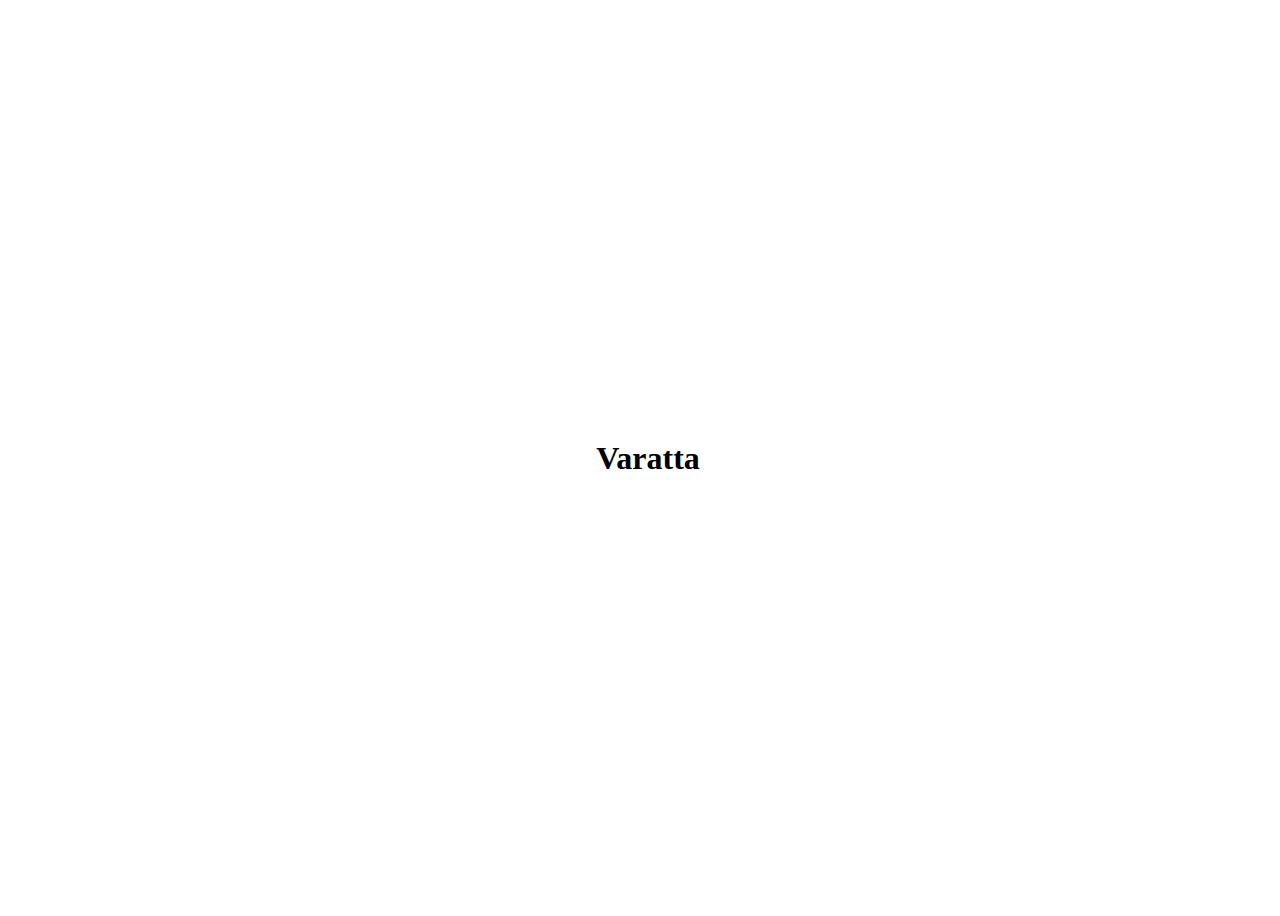
==== commit 48a43f99: "Update index.html" ====
--- a/index.html
+++ b/index.html
@@ -1,4 +1,4 @@
-<!DOCTYPE html>
+<!-- <!DOCTYPE html>
 <html lang="en">
 <head>
     <meta charset="UTF-8">
@@ -88,8 +88,8 @@
     </div>
    
 </body>
-</html>
-<!-- <!DOCTYPE html>
+</html> -->
+<!DOCTYPE html>
 <html>
 <head>
 <title>Page Title</title>
@@ -108,6 +108,6 @@
 
 <h1>Varatta</h1>
 </body>
-</html> -->
+</html>  
 
 
